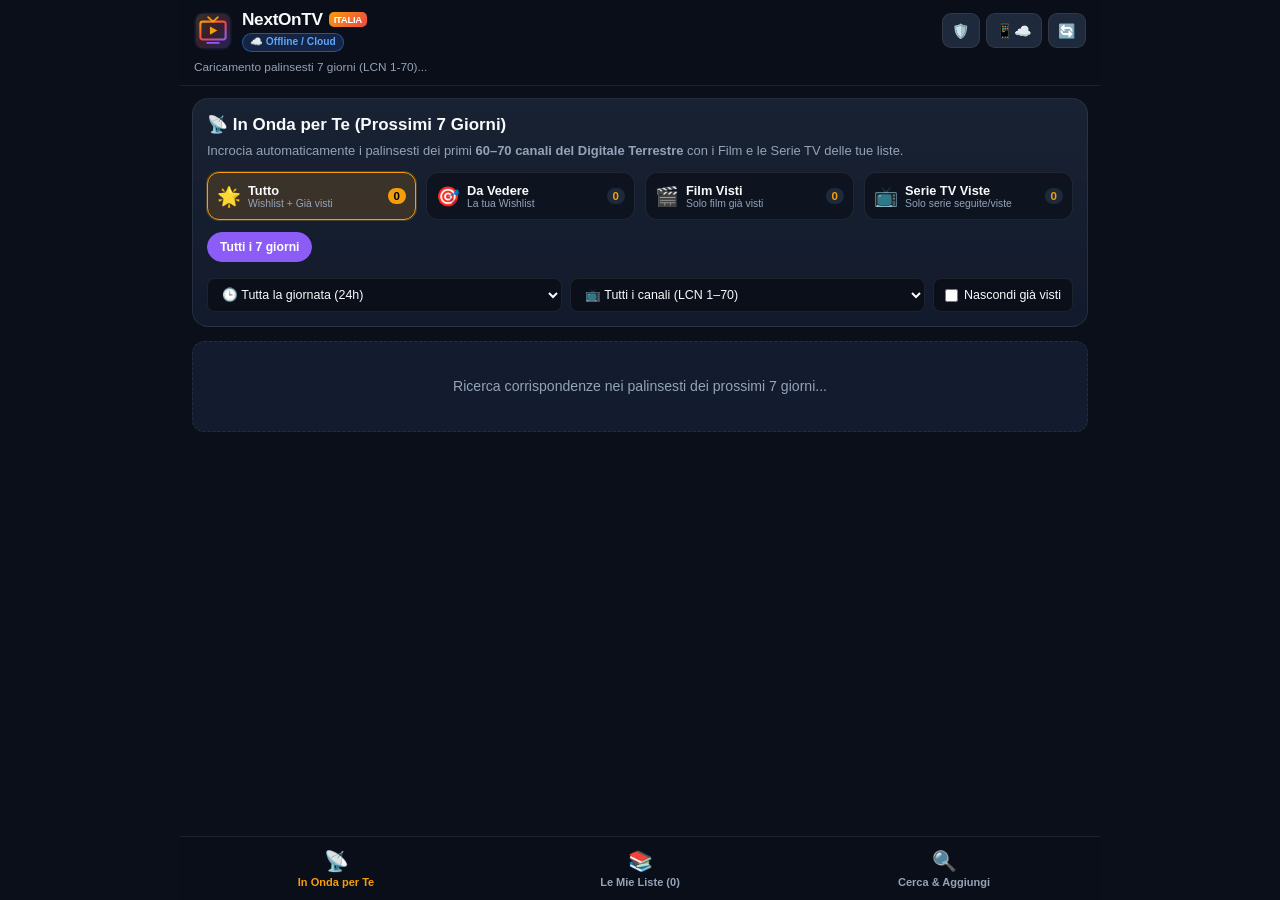
==== static/index.html @ b89659e2 "Fix percorsi relativi per GitHub Pages: tema scuro, css e icone" ====
<!DOCTYPE html>
<html lang="it">

<head>
  <meta charset="UTF-8" />
  <meta name="viewport"
    content="width=device-width, initial-scale=1.0, maximum-scale=1.0, user-scalable=no, viewport-fit=cover" />
  <meta name="theme-color" content="#0b0f19" />
  <meta name="apple-mobile-web-app-capable" content="yes" />
  <meta name="apple-mobile-web-app-status-bar-style" content="black-translucent" />
  <title>NextOnTV — Film, Serie TV & Palinsesti 7 Giorni</title>
  <link rel="manifest" href="./manifest.json" />
  <link rel="icon" href="./icon.svg" type="image/svg+xml" />
  <link rel="stylesheet" href="./styles.css" />
</head>

<body>
  <div class="app-shell">
    <!-- Top App Header -->
    <header class="app-header">
      <div class="brand-row">
        <div class="brand-logo">
          <img src="./icon.svg" alt="NextOnTV" class="logo-img" />
          <div class="brand-title-col">
            <h1 class="app-title">
              <span>NextOnTV</span>
              <span class="badge-it">ITALIA</span>
            </h1>
            <span class="sync-pill" id="header-sync-pill" title="Stato Sincronizzazione Cloud PC/Telefono">🟢 PC + ☁️
              Sync</span>
          </div>
        </div>
        <div class="header-actions">
          <button class="icon-btn" id="btn-open-access-log" title="Registro Accessi & Sicurezza (ultimi 7 giorni)">
            <span>🛡️</span>
          </button>
          <button class="icon-btn" id="btn-open-android" title="Porta l'App su Telefono & Sincronizza Cloud">
            <span>📱☁️</span>
          </button>
          <button class="icon-btn" id="btn-refresh-epg" title="Sincronizza e aggiorna palinsesti TV">
            <span>🔄</span>
          </button>
        </div>
      </div>
      <p class="app-subtitle" id="epg-header-status">Caricamento palinsesti 7 giorni (LCN 1-70)...</p>
    </header>

    <!-- Main Scrollable Viewport -->
    <main class="app-content">

      <!-- =====================================================================
           TAB 1: IN ONDA PER TE (PROSSIMI 7 GIORNI - MATCH CON LE TUE LISTE)
           ===================================================================== -->
      <section class="tab-panel active" id="tab-matches">
        <div class="hero-card">
          <div class="hero-top">
            <div>
              <h2 class="section-heading">📡 In Onda per Te (Prossimi 7 Giorni)</h2>
              <p class="section-desc">
                Incrocia automaticamente i palinsesti dei primi <strong>60–70 canali del Digitale Terrestre</strong> con
                i Film e le Serie TV delle tue liste.
              </p>
            </div>
          </div>

          <!-- 4 Category Filter Cards requested by the user -->
          <div class="category-grid" id="match-category-grid">
            <button class="cat-card active" data-mode="all">
              <span class="cat-icon">🌟</span>
              <div class="cat-info">
                <span class="cat-title">Tutto</span>
                <span class="cat-sub">Wishlist + Già visti</span>
              </div>
              <span class="cat-badge" id="count-all">0</span>
            </button>

            <button class="cat-card" data-mode="wishlist">
              <span class="cat-icon">🎯</span>
              <div class="cat-info">
                <span class="cat-title">Da Vedere</span>
                <span class="cat-sub">La tua Wishlist</span>
              </div>
              <span class="cat-badge" id="count-wishlist">0</span>
            </button>

            <button class="cat-card" data-mode="watched_movies">
              <span class="cat-icon">🎬</span>
              <div class="cat-info">
                <span class="cat-title">Film Visti</span>
                <span class="cat-sub">Solo film già visti</span>
              </div>
              <span class="cat-badge" id="count-watched_movies">0</span>
            </button>

            <button class="cat-card" data-mode="watched_series">
              <span class="cat-icon">📺</span>
              <div class="cat-info">
                <span class="cat-title">Serie TV Viste</span>
                <span class="cat-sub">Solo serie seguite/viste</span>
              </div>
              <span class="cat-badge" id="count-watched_series">0</span>
            </button>
          </div>

          <!-- 7-Day Horizontal Selector -->
          <div class="days-strip" id="match-days-strip">
            <button class="day-pill active" data-day="all">Tutti i 7 giorni</button>
          </div>

          <!-- Secondary Filters: Time Slot, Channel, Unwatched Toggle -->
          <div class="subfilters-row">
            <select id="match-timeslot" class="select-pill">
              <option value="all">🕒 Tutta la giornata (24h)</option>
              <option value="primetime">🌙 Solo Prima Serata (20:20 - 23:15)</option>
              <option value="evening">🌆 Fascia Serale (19:00 - 00:30)</option>
              <option value="daytime">☀️ Mattina / Pomeriggio (06:00 - 19:00)</option>
            </select>

            <select id="match-channel" class="select-pill">
              <option value="">📺 Tutti i canali del DTT (LCN 1–70)</option>
            </select>

            <label class="checkbox-pill">
              <input type="checkbox" id="match-only-unwatched" />
              <span>Nascondi già visti</span>
            </label>
          </div>
        </div>

        <div id="matches-results-container" class="cards-list">
          <div class="loading-state">Ricerca corrispondenze nei palinsesti dei prossimi 7 giorni...</div>
        </div>
      </section>

      <!-- =====================================================================
           TAB 2: LE MIE LISTE 
           ===================================================================== -->
      <section class="tab-panel" id="tab-library">
        <div class="panel-header-card">
          <div>
            <h2 class="section-heading">📚 Le Mie Liste </h2>
            <p class="section-desc">Gestisci i film e le serie TV che hai visto o che vorresti vedere e traccia i
              singoli episodi.</p>
          </div>

          <!-- Status Tabs (4 Bars: 2 on top, 2 below) -->
          <div class="segmented-control status-grid-4" id="lib-status-tabs">
            <button class="seg-btn active" data-status="all">Tutto (<span id="lib-cnt-all">0</span>)</button>
            <button class="seg-btn" data-status="wishlist">🎯 Da Vedere (<span id="lib-cnt-wish">0</span>)</button>
            <button class="seg-btn" data-status="watching">▶️ Stai Seguendo (<span
                id="lib-cnt-watching">0</span>)</button>
            <button class="seg-btn" data-status="watched">✅ Visto (<span id="lib-cnt-watched">0</span>)</button>
          </div>

          <!-- Type + Sort + View Mode + Filter Row -->
          <div class="subfilters-row">
            <div class="type-pills" id="lib-type-pills">
              <button class="mini-pill active" data-type="all">Tutti</button>
              <button class="mini-pill" data-type="series">📺 Serie TV</button>
              <button class="mini-pill" data-type="movie">🎬 Film</button>
            </div>
            <select id="lib-sort-select" class="select-pill" title="Ordina i titoli della lista">
              <option value="az" selected>🔤 Ordine: A → Z</option>
              <option value="za">🔤 Ordine: Z → A</option>
              <option value="year_desc">📅 Uscita: Dal più recente</option>
              <option value="year_asc">📅 Uscita: Dal meno recente</option>
            </select>
            <select id="lib-view-mode" class="select-pill" title="Scegli lo stile di visualizzazione">
              <option value="cards" selected>🃏 Vista: Schede complete</option>
              <option value="compact">📋 Vista: Solo elenco titoli</option>
            </select>
            <input type="search" id="lib-filter-input" class="search-inline"
              placeholder="Filtra tra i titoli già salvati..." />
          </div>
        </div>

        <div id="library-list-container" class="library-grid"></div>
      </section>

      <!-- =====================================================================
           TAB 3: CERCA & AGGIUNGI FILM E SERIE TV
           ===================================================================== -->
      <section class="tab-panel" id="tab-search">
        <div class="panel-header-card">
          <h2 class="section-heading">🔍 Cerca Film e Serie TV</h2>
          <p class="section-desc">
            Digita anche solo parte del nome (es. <em>Harry Potter</em>, <em>Pirati dei Caraibi</em>, <em>Una mamma per
              amica</em>): vedrai tutti i film e le serie disponibili e potrai cliccare su quelli che ti interessano!
          </p>
          <form id="catalog-search-form" class="search-bar-form">
            <input type="search" id="catalog-search-input" class="search-main-input" placeholder="Scrivi qui"
              autocomplete="off" required />
            <button type="submit" class="btn-primary">Cerca</button>
          </form>
        </div>

        <div id="search-results-container" class="cards-list">
          <div class="empty-box">
            <p>Digita il titolo (anche incompleto) di un Film o di una Serie TV qui sopra e premi <strong>Cerca</strong>
              (o Invio su PC)!</p>
          </div>
        </div>
      </section>

    </main>

    <!-- Bottom Mobile Navigation Bar -->
    <nav class="bottom-nav">
      <button class="nav-item active" data-tab="tab-matches">
        <span class="nav-icon">📡</span>
        <span class="nav-label">In Onda per Te</span>
      </button>
      <button class="nav-item" data-tab="tab-library">
        <span class="nav-icon">📚</span>
        <span class="nav-label">Le Mie Liste (<span id="nav-lib-count">0</span>)</span>
      </button>
      <button class="nav-item" data-tab="tab-search">
        <span class="nav-icon">🔍</span>
        <span class="nav-label">Cerca & Aggiungi</span>
      </button>
    </nav>
  </div>

  <!-- =========================================================================
       MODAL: DETTAGLIO SERIE TV & TRACCIAMENTO EPISODI (TV TIME STYLE)
       ========================================================================= -->
  <div class="modal-backdrop hidden" id="modal-series">
    <div class="modal-sheet">
      <div class="modal-header">
        <h3 id="modal-series-title">Tracciamento Episodi</h3>
        <button class="close-btn" id="close-modal-series">✕</button>
      </div>
      <div class="modal-body" id="modal-series-body">
        <div class="loading-state">Caricamento stagioni ed episodi...</div>
      </div>
    </div>
  </div>

  <!-- =========================================================================
       MODAL: CERCA E AGGIUNGI CON AUTOCOMPLETAMENTO (DA "LE MIE LISTE")
       ========================================================================= -->
  <div class="modal-backdrop hidden" id="modal-custom-add">
    <div class="modal-sheet">
      <div class="modal-header">
        <h3>🔍 Cerca e Aggiungi Film o Serie TV</h3>
        <button class="close-btn" id="close-modal-custom">✕</button>
      </div>
      <div class="modal-body">
        <p style="font-size:0.82rem;color:var(--text-muted);margin-bottom:10px;">
          Digita anche solo una parte del titolo (es. <strong>Harry Potter</strong>, <strong>Pirati dei
            Caraibi</strong>, <strong>Il Gladiatore</strong>) e clicca sul film o sulla serie specifica che vuoi
          aggiungere:
        </p>
        <div class="search-bar-form" style="margin-top:0;margin-bottom:12px;">
          <input type="search" id="modal-live-search-input" class="search-main-input"
            placeholder="Scrivi qui il titolo*" autocomplete="off" />
          <button type="button" class="btn-primary" id="btn-modal-live-search">Cerca</button>
        </div>

        <div id="modal-live-search-results" class="cards-list" style="margin-bottom:14px;">
          <div class="empty-box" style="padding:18px;">
            Inizia a digitare qui sopra per vedere tutti i film e le serie TV corrispondenti.
          </div>
        </div>

        <details class="manual-fallback-details">
          <summary>Non trovi un titolo molto raro nei database? Aggiungilo manualmente</summary>
          <form id="form-custom-add" class="custom-form" style="margin-top:10px;">
            <label>Titolo Italiano esatto *</label>
            <input type="text" id="custom-title-it" required placeholder="Es. Il Gladiatore" />

            <label>Titolo Originale (opzionale)</label>
            <input type="text" id="custom-title-orig" placeholder="Es. Gladiator" />

            <div class="form-row-2">
              <div>
                <label>Categoria</label>
                <select id="custom-media-type">
                  <option value="movie">🎬 Film</option>
                  <option value="series">📺 Serie TV</option>
                </select>
              </div>
              <div>
                <label>Lista</label>
                <select id="custom-status">
                  <option value="wishlist">🎯 Da Vedere (Wishlist)</option>
                  <option value="watching">▶️ Stai Seguendo</option>
                  <option value="watched">✅ Già Visto / Completata</option>
                </select>
              </div>
            </div>

            <button type="submit" class="btn-secondary btn-block">Salva titolo manuale</button>
          </form>
        </details>
      </div>
    </div>
  </div>

  <!-- =========================================================================
       MODAL: PROMEMORIA & NOTIFICHE
       ========================================================================= -->
  <div class="modal-backdrop hidden" id="modal-reminders">
    <div class="modal-sheet">
      <div class="modal-header">
        <h3>🔔 I Tuoi Promemoria TV</h3>
        <button class="close-btn" id="close-modal-reminders">✕</button>
      </div>
      <div class="modal-body">
        <div class="notif-permission-banner" id="notif-banner">
          <p>Attiva le notifiche sul telefono/browser per ricevere un avviso prima dell'inizio dei programmi salvati.
          </p>
          <button class="btn-secondary btn-sm" id="btn-enable-notifications">🔔 Attiva Notifiche Dispositivo</button>
        </div>
        <div id="reminders-list-body" class="cards-list"></div>
      </div>
    </div>
  </div>

  <!-- =========================================================================
       MODAL: CLOUD SYNC PC <-> TELEFONO & INSTALLAZIONE SICURA SU ANDROID
       ========================================================================= -->
  <div class="modal-backdrop hidden" id="modal-android">
    <div class="modal-sheet">
      <div class="modal-header">
        <h3>📱☁️ Porta l'App su Telefono & Sincronizza</h3>
        <button class="close-btn" id="close-modal-android">✕</button>
      </div>
      <div class="modal-body android-guide">
        <!-- Cloud Sync Section -->
        <div class="sync-card-box">
          <div class="row-between" style="align-items:center;">
            <div>
              <h4 style="font-size:0.92rem;color:#fcd34d;">☁️ Sincronizzazione Automatica PC ↔ Telefono</h4>
              <p style="font-size:0.76rem;color:var(--text-muted);">
                Tutti i film e le serie che salvi su PC vengono sincronizzati con questo codice privato (e viceversa
                quando salvi dal telefono, anche quando sei fuori casa in 4G/5G!).
              </p>
            </div>
          </div>
          <div class="sync-code-row">
            <input type="text" id="input-sync-code" class="search-inline" placeholder="Codice Sync..." />
            <button type="button" class="btn-primary btn-sm" id="btn-sync-now">🔄 Sincronizza Ora</button>
          </div>
          <p id="sync-status-msg" style="font-size:0.75rem;color:#34d399;margin-top:6px;"></p>
        </div>

        <!-- Centered QR Code (No text on the right!) -->
        <h4 style="font-size:0.9rem;margin-top:14px;margin-bottom:6px;text-align:center;">📲 Inquadra il QR Code col
          Telefono (in Wi-Fi Casa)</h4>
        <div class="qr-box">
          <img id="android-qr-img" alt="QR Code per Android" src="" />
        </div>

        <!-- Private Home Wi-Fi Direct Link -->
        <h4 style="font-size:0.86rem;margin-top:10px;margin-bottom:4px;">🔒 Indirizzo Privato Rete Wi-Fi Casa (Non
          accessibile da Internet)</h4>
        <div class="url-highlight-box"
          style="border-color:var(--border-subtle);display:flex;align-items:center;justify-content:space-between;gap:8px;">
          <a href="#" id="android-lan-url" target="_blank"
            style="font-size:0.86rem;color:#60a5fa;word-break:break-all;text-align:left;">http://localhost:8080</a>
          <button type="button" class="btn-secondary btn-sm" id="btn-copy-lan-url" style="flex-shrink:0;">📋
            Copia</button>
        </div>

        <ol class="steps-list" style="margin-top:10px;">
          <li>Mentre sei collegato al <strong>Wi-Fi di casa</strong>, inquadra il <strong>QR Code</strong> qui sopra
            (l'indirizzo <code>192.168.x.x</code> è interno al tuo router: <strong>nessuno da internet può mai
              accedervi</strong>).</li>
          <li>Su Chrome per Android, tocca il menu <strong>⋮ (in alto a destra)</strong> e premi <strong>"Aggiungi a
              schermata Home" / "Installa app"</strong>.</li>
          <li>Una volta installata, ogni modifica al codice si aggiorna da sola e quando esci di casa in
            <strong>4G/5G</strong> l'app usa il tuo <strong>Codice Sync</strong> senza esporre il tuo PC su internet!
          </li>
        </ol>
      </div>
    </div>
  </div>

  <!-- =========================================================================
       MODAL: REGISTRO ACCESSI & SICUREZZA (ULTIMI 7 GIORNI)
       ========================================================================= -->
  <div class="modal-backdrop hidden" id="modal-access-log">
    <div class="modal-sheet">
      <div class="modal-header">
        <h3>🛡️ Registro Accessi & Dispositivi</h3>
        <button class="close-btn" id="close-modal-access-log">✕</button>
      </div>
      <div class="modal-body">
        <div style="background:var(--bg-main);border:1px solid var(--border-subtle);border-radius:10px;padding:12px;margin-bottom:12px;">
          <div class="row-between" style="align-items:center;">
            <div>
              <strong style="font-size:0.86rem;color:#fcd34d;">🔒 Monitoraggio Attività</strong>
              <p style="font-size:0.75rem;color:var(--text-muted);margin-top:2px;">
                Mostra quando e da quale dispositivo è stata aperta l'app. I registri con più di 7 giorni vengono eliminati automaticamente.
              </p>
            </div>
            <button type="button" class="btn-action btn-sm" id="btn-clear-access-logs" style="color:#f87171;border-color:rgba(248,113,113,0.4);white-space:nowrap;margin-top:6px;">
              🗑️ Svuota Registro
            </button>
          </div>
        </div>
        <div id="access-log-list-body" class="cards-list"></div>
      </div>
    </div>
  </div>

  <!-- =========================================================================
       MODAL: BANNER DI CONFERMA ELIMINAZIONE (SINGOLA O MULTIPLA)
       ========================================================================= -->
  <div class="modal-backdrop confirm-backdrop hidden" id="modal-confirm-delete">
    <div class="confirm-banner-box">
      <div class="confirm-banner-icon">⚠️</div>
      <h3 class="confirm-banner-title" id="confirm-delete-message">
        Sei sicuro di voler eliminare questo elemento?
      </h3>
      <p class="confirm-banner-sub" id="confirm-delete-sub"></p>
      <div class="confirm-banner-actions">
        <button type="button" class="btn-secondary" id="btn-cancel-delete">Annulla</button>
        <button type="button" class="btn-danger-confirm" id="btn-confirm-delete">🗑️ Sì, elimina</button>
      </div>
    </div>
  </div>

  <div id="toast-container" class="toast-container"></div>
  <script src="./app.js"></script>
</body>

</html>
---- static/styles.css ----
:root {
  --bg-main: #0b0f19;
  --bg-card: #131b2e;
  --bg-card-hover: #1a243d;
  --bg-elevated: #1e293b;
  --border-subtle: rgba(255, 255, 255, 0.08);
  --text-main: #f8fafc;
  --text-muted: #94a3b8;
  --accent-amber: #f59e0b;
  --accent-amber-soft: rgba(245, 158, 11, 0.16);
  --accent-violet: #8b5cf6;
  --accent-green: #10b981;
  --accent-green-soft: rgba(16, 185, 129, 0.16);
  --accent-blue: #3b82f6;
  --accent-red: #ef4444;
  --radius-lg: 16px;
  --radius-md: 12px;
  --radius-sm: 8px;
}

* {
  box-sizing: border-box;
  margin: 0;
  padding: 0;
  -webkit-tap-highlight-color: transparent;
  -webkit-user-select: none;
  user-select: none;
  -webkit-touch-callout: none;
}

input,
textarea {
  -webkit-user-select: text;
  user-select: text;
  -webkit-touch-callout: default;
}

html,
body {
  width: 100%;
  max-width: 100vw;
  font-family: -apple-system, BlinkMacSystemFont, "Segoe UI", Roboto, Helvetica, Arial, sans-serif;
  background-color: var(--bg-main);
  color: var(--text-main);
  line-height: 1.45;
  overflow-x: hidden;
  -webkit-user-select: none;
  user-select: none;
}

.app-shell {
  width: 100%;
  max-width: 920px;
  margin: 0 auto;
  min-height: 100vh;
  display: flex;
  flex-direction: column;
  padding-bottom: 84px;
  overflow-x: hidden;
}

/* Header */
.app-header {
  position: sticky;
  top: 0;
  z-index: 40;
  background: rgba(11, 15, 25, 0.92);
  backdrop-filter: blur(14px);
  border-bottom: 1px solid var(--border-subtle);
  padding: 10px 14px;
  width: 100%;
}

.brand-row {
  display: flex;
  align-items: center;
  justify-content: space-between;
  gap: 8px;
  width: 100%;
}

.brand-logo {
  display: flex;
  align-items: center;
  gap: 10px;
  min-width: 0;
  flex: 1;
}

.brand-title-col {
  display: flex;
  flex-direction: column;
  align-items: flex-start;
  gap: 3px;
  min-width: 0;
}

.logo-img {
  width: 38px;
  height: 38px;
  border-radius: 9px;
  flex-shrink: 0;
}

.app-title {
  font-size: 1.08rem;
  font-weight: 800;
  letter-spacing: -0.02em;
  display: flex;
  align-items: center;
  gap: 6px;
  white-space: nowrap;
  line-height: 1.15;
}

.badge-it {
  font-size: 0.6rem;
  background: linear-gradient(135deg, #f59e0b, #ef4444);
  color: #fff;
  padding: 2px 5px;
  border-radius: 5px;
  font-weight: 700;
  white-space: nowrap;
  flex-shrink: 0;
}

.sync-pill {
  font-size: 0.64rem;
  background: rgba(16, 185, 129, 0.16);
  border: 1px solid rgba(16, 185, 129, 0.4);
  color: #34d399;
  padding: 1px 7px;
  border-radius: 99px;
  font-weight: 700;
  white-space: nowrap;
  width: fit-content;
  cursor: default;
  pointer-events: none;
  user-select: none;
}

.sync-pill.offline-mode {
  background: rgba(59, 130, 246, 0.2);
  border-color: rgba(59, 130, 246, 0.5);
  color: #60a5fa;
}

.sync-card-box {
  background: var(--bg-main);
  border: 1px solid rgba(245, 158, 11, 0.35);
  border-radius: 12px;
  padding: 12px;
}

.sync-code-row {
  display: flex;
  gap: 8px;
  margin-top: 9px;
}

.manual-fallback-details {
  border-top: 1px solid var(--border-subtle);
  padding-top: 10px;
  font-size: 0.8rem;
  color: var(--text-muted);
}

.manual-fallback-details summary {
  cursor: pointer;
  font-weight: 600;
  color: #93c5fd;
}

.app-subtitle {
  font-size: 0.74rem;
  color: var(--text-muted);
  margin-top: 7px;
  width: 100%;
  white-space: normal;
  word-break: break-word;
  line-height: 1.38;
}

.header-actions {
  display: flex;
  align-items: center;
  gap: 6px;
  flex-shrink: 0;
}

.icon-btn {
  background: var(--bg-elevated);
  border: 1px solid var(--border-subtle);
  color: var(--text-main);
  height: 35px;
  padding: 0 9px;
  border-radius: 9px;
  cursor: pointer;
  font-size: 0.88rem;
  display: inline-flex;
  align-items: center;
  justify-content: center;
  gap: 3px;
  white-space: nowrap;
  flex-shrink: 0;
  transition: transform 0.15s, background 0.15s;
}

.icon-btn:hover {
  background: var(--bg-card-hover);
}

.icon-btn:active {
  transform: scale(0.95);
}

.badge-count {
  background: var(--accent-amber);
  color: #000;
  font-size: 0.68rem;
  font-weight: 800;
  padding: 1px 5px;
  border-radius: 99px;
  line-height: 1.2;
}

/* Main Content */
.app-content {
  padding: 12px;
  flex: 1;
  width: 100%;
  max-width: 100%;
}

.tab-panel {
  display: none;
  animation: fadeIn 0.2s ease;
  width: 100%;
}

.tab-panel.active {
  display: block;
}

@keyframes fadeIn {
  from { opacity: 0; transform: translateY(4px); }
  to { opacity: 1; transform: translateY(0); }
}

/* Hero / Filter Header Cards */
.hero-card,
.panel-header-card {
  background: linear-gradient(180deg, rgba(30, 41, 59, 0.75) 0%, rgba(19, 27, 46, 0.95) 100%);
  border: 1px solid var(--border-subtle);
  border-radius: var(--radius-lg);
  padding: 14px;
  margin-bottom: 14px;
  width: 100%;
  overflow: hidden;
}

.hero-top,
.row-between {
  display: flex;
  align-items: flex-start;
  justify-content: space-between;
  gap: 10px;
  flex-wrap: wrap;
  width: 100%;
}

.section-heading {
  font-size: 1.06rem;
  font-weight: 800;
  margin-bottom: 4px;
}

.section-desc {
  font-size: 0.81rem;
  color: var(--text-muted);
}

.start-date-box {
  display: flex;
  flex-direction: column;
  gap: 3px;
  font-size: 0.73rem;
  color: var(--text-muted);
}

.date-input {
  background: var(--bg-main);
  color: var(--text-main);
  border: 1px solid rgba(245, 158, 11, 0.4);
  border-radius: var(--radius-sm);
  padding: 6px 10px;
  font-size: 0.85rem;
  font-weight: 600;
}

/* 4 Main Category Filter Grid */
.category-grid {
  display: grid;
  grid-template-columns: repeat(2, minmax(0, 1fr));
  gap: 8px;
  margin-top: 12px;
  width: 100%;
}

@media (min-width: 680px) {
  .category-grid {
    grid-template-columns: repeat(4, minmax(0, 1fr));
    gap: 10px;
  }
}

.cat-card {
  background: rgba(11, 15, 25, 0.65);
  border: 1.5px solid var(--border-subtle);
  border-radius: var(--radius-md);
  padding: 10px 9px;
  color: var(--text-main);
  display: flex;
  align-items: center;
  gap: 7px;
  cursor: pointer;
  text-align: left;
  transition: all 0.15s ease;
  min-width: 0;
  width: 100%;
  overflow: hidden;
}

.cat-card:hover {
  border-color: rgba(245, 158, 11, 0.45);
  background: rgba(245, 158, 11, 0.06);
}

.cat-card.active {
  background: var(--accent-amber-soft);
  border-color: var(--accent-amber);
  box-shadow: 0 0 0 1px rgba(245, 158, 11, 0.25);
}

.cat-icon {
  font-size: 1.2rem;
  flex-shrink: 0;
}

.cat-info {
  flex: 1;
  min-width: 0;
}

.cat-title {
  display: block;
  font-size: 0.8rem;
  font-weight: 700;
  white-space: nowrap;
  overflow: hidden;
  text-overflow: ellipsis;
}

.cat-sub {
  display: block;
  font-size: 0.65rem;
  color: var(--text-muted);
  white-space: nowrap;
  overflow: hidden;
  text-overflow: ellipsis;
}

.cat-badge {
  background: var(--bg-elevated);
  color: var(--accent-amber);
  font-size: 0.72rem;
  font-weight: 800;
  padding: 2px 6px;
  border-radius: 99px;
  flex-shrink: 0;
}

.cat-card.active .cat-badge {
  background: var(--accent-amber);
  color: #000;
}

/* 7-Day Horizontal Strip */
.days-strip {
  display: flex;
  gap: 7px;
  overflow-x: auto;
  padding: 12px 0 6px;
  scrollbar-width: none;
  width: 100%;
  max-width: 100%;
}

.days-strip::-webkit-scrollbar {
  display: none;
}

.day-pill {
  flex-shrink: 0;
  background: var(--bg-main);
  color: var(--text-muted);
  border: 1px solid var(--border-subtle);
  padding: 7px 12px;
  border-radius: 99px;
  font-size: 0.76rem;
  font-weight: 600;
  cursor: pointer;
  transition: all 0.15s;
}

.day-pill.active {
  background: var(--accent-violet);
  color: #fff;
  border-color: var(--accent-violet);
}

/* Subfilters Row */
.subfilters-row {
  display: grid;
  grid-template-columns: repeat(2, minmax(0, 1fr));
  align-items: center;
  gap: 8px;
  margin-top: 10px;
  width: 100%;
}

@media (min-width: 640px) {
  .subfilters-row {
    display: flex;
    flex-wrap: wrap;
  }
}

.select-pill,
.search-inline {
  background: var(--bg-main);
  color: var(--text-main);
  border: 1px solid var(--border-subtle);
  padding: 8px 10px;
  border-radius: var(--radius-sm);
  font-size: 0.78rem;
  width: 100%;
  min-width: 0;
  max-width: 100%;
  text-overflow: ellipsis;
}

.subfilters-row > .search-inline {
  grid-column: 1 / -1;
}

@media (min-width: 640px) {
  .select-pill,
  .search-inline {
    flex: 1;
    width: auto;
    min-width: 150px;
  }
}

.checkbox-pill {
  grid-column: 1 / -1;
  display: inline-flex;
  align-items: center;
  justify-content: center;
  gap: 6px;
  background: var(--bg-main);
  border: 1px solid var(--border-subtle);
  padding: 7px 11px;
  border-radius: var(--radius-sm);
  font-size: 0.78rem;
  cursor: pointer;
  user-select: none;
  width: 100%;
}

@media (min-width: 640px) {
  .checkbox-pill {
    width: auto;
    justify-content: flex-start;
  }
}

/* Day Group Separator */
.day-group-header {
  display: flex;
  align-items: center;
  justify-content: space-between;
  margin: 18px 0 10px;
  padding: 6px 12px;
  background: rgba(139, 92, 246, 0.14);
  border-left: 4px solid var(--accent-violet);
  border-radius: 6px;
  font-size: 0.88rem;
  font-weight: 700;
}

/* Broadcast Match Cards */
.cards-list {
  display: flex;
  flex-direction: column;
  gap: 11px;
}

.tv-card {
  background: var(--bg-card);
  border: 1px solid var(--border-subtle);
  border-radius: var(--radius-md);
  padding: 13px;
  display: flex;
  gap: 13px;
  align-items: flex-start;
  transition: border-color 0.15s;
}

.tv-card:hover {
  border-color: rgba(255, 255, 255, 0.18);
}

.tv-poster {
  width: 72px;
  height: 102px;
  border-radius: 8px;
  object-fit: cover;
  background: var(--bg-elevated);
  flex-shrink: 0;
  display: flex;
  align-items: center;
  justify-content: center;
  font-size: 1.7rem;
}

.tv-body {
  flex: 1;
  min-width: 0;
}

.tv-meta-top {
  display: flex;
  flex-wrap: wrap;
  align-items: center;
  gap: 6px;
  margin-bottom: 5px;
}

.lcn-badge {
  display: inline-flex;
  align-items: center;
  gap: 4px;
  font-size: 0.72rem;
  font-weight: 800;
  padding: 2px 8px;
  border-radius: 6px;
  color: #fff;
}

.time-badge {
  font-size: 0.76rem;
  font-weight: 700;
  color: var(--accent-amber);
  background: var(--accent-amber-soft);
  padding: 2px 8px;
  border-radius: 6px;
}

.list-status-pill {
  font-size: 0.7rem;
  font-weight: 700;
  padding: 2px 8px;
  border-radius: 6px;
}

.list-status-pill.wishlist {
  background: rgba(59, 130, 246, 0.18);
  color: #60a5fa;
}

.list-status-pill.watching {
  background: rgba(245, 158, 11, 0.2);
  color: #fcd34d;
}

.list-status-pill.watched {
  background: var(--accent-green-soft);
  color: #34d399;
}

.tv-title {
  font-size: 1rem;
  font-weight: 800;
  margin-bottom: 3px;
  color: var(--text-main);
}

.tv-ep-line {
  font-size: 0.8rem;
  font-weight: 600;
  color: #c4b5fd;
  margin-bottom: 4px;
}

.tv-desc {
  font-size: 0.78rem;
  color: var(--text-muted);
  display: -webkit-box;
  -webkit-line-clamp: 2;
  -webkit-box-orient: vertical;
  overflow: hidden;
  margin-bottom: 9px;
}

.tv-actions {
  display: flex;
  flex-wrap: wrap;
  gap: 7px;
}

/* Buttons */
.btn-primary,
.btn-secondary,
.btn-action {
  border: none;
  border-radius: 8px;
  padding: 8px 13px;
  font-size: 0.78rem;
  font-weight: 700;
  cursor: pointer;
  display: inline-flex;
  align-items: center;
  gap: 5px;
  transition: all 0.15s;
  text-decoration: none;
}

.btn-primary {
  background: var(--accent-amber);
  color: #000;
}

.btn-primary:hover {
  filter: brightness(1.08);
}

.btn-secondary {
  background: var(--bg-elevated);
  color: var(--text-main);
  border: 1px solid var(--border-subtle);
}

.btn-action {
  background: var(--bg-elevated);
  color: var(--text-main);
  border: 1px solid var(--border-subtle);
  padding: 6px 10px;
  font-size: 0.74rem;
}

.btn-action.active-rem {
  background: var(--accent-amber-soft);
  color: var(--accent-amber);
  border-color: var(--accent-amber);
}

.btn-action.active-watched {
  background: var(--accent-green-soft);
  color: #34d399;
  border-color: var(--accent-green);
}

.btn-sm {
  padding: 6px 11px;
  font-size: 0.76rem;
}

.btn-block {
  width: 100%;
  justify-content: center;
  padding: 11px;
  font-size: 0.9rem;
}

/* Segmented Control & Library Grid */
.segmented-control {
  display: flex;
  background: var(--bg-main);
  padding: 4px;
  border-radius: 10px;
  border: 1px solid var(--border-subtle);
  margin-top: 12px;
}

.segmented-control.status-grid-4 {
  display: grid;
  grid-template-columns: repeat(2, minmax(0, 1fr));
  gap: 5px;
  padding: 5px;
}

.seg-btn {
  flex: 1;
  background: transparent;
  border: none;
  color: var(--text-muted);
  padding: 8px 6px;
  font-size: 0.78rem;
  font-weight: 700;
  border-radius: 7px;
  cursor: pointer;
}

.seg-btn.active {
  background: var(--bg-elevated);
  color: var(--text-main);
}

.type-pills {
  grid-column: 1 / -1;
  display: flex;
  gap: 8px;
  width: 100%;
}

@media (min-width: 640px) {
  .type-pills {
    width: auto;
  }
}

.mini-pill {
  flex: 1;
  background: var(--bg-main);
  color: var(--text-muted);
  border: 1px solid var(--border-subtle);
  padding: 7px 12px;
  border-radius: 99px;
  font-size: 0.78rem;
  font-weight: 600;
  cursor: pointer;
  white-space: nowrap;
  display: inline-flex;
  align-items: center;
  justify-content: center;
  gap: 4px;
}

@media (min-width: 640px) {
  .mini-pill {
    flex: initial;
  }
}

.mini-pill.active {
  background: var(--accent-amber);
  color: #000;
  border-color: var(--accent-amber);
}

/* Multi-Selection Bar & Checkboxes in Search */
.multi-select-bar {
  background: linear-gradient(135deg, rgba(30, 41, 59, 0.96), rgba(15, 23, 42, 0.98));
  border: 1.5px solid rgba(245, 158, 11, 0.45);
  border-radius: 12px;
  padding: 10px 12px;
  margin-bottom: 10px;
  display: flex;
  flex-direction: column;
  gap: 8px;
  box-shadow: 0 4px 14px rgba(0, 0, 0, 0.35);
}

.tv-card.selectable-search-card {
  cursor: pointer;
}

.multi-select-top {
  display: flex;
  align-items: center;
  justify-content: space-between;
  gap: 8px;
  flex-wrap: wrap;
}

.multi-select-count {
  font-size: 0.82rem;
  font-weight: 700;
  color: #fcd34d;
}

.multi-select-actions {
  display: flex;
  flex-wrap: wrap;
  gap: 6px;
}

.multi-select-actions button {
  flex: 1;
  min-width: 110px;
  justify-content: center;
  white-space: nowrap;
}

.tv-card.selected-card {
  border-color: var(--accent-amber);
  background: rgba(245, 158, 11, 0.08);
  box-shadow: 0 0 0 1px rgba(245, 158, 11, 0.3);
}

.card-select-btn {
  background: var(--bg-main);
  color: var(--text-muted);
  border: 1.5px solid rgba(255, 255, 255, 0.22);
  border-radius: 7px;
  padding: 3px 8px;
  font-size: 0.73rem;
  font-weight: 700;
  cursor: pointer;
  display: inline-flex;
  align-items: center;
  gap: 4px;
  margin-left: auto;
  white-space: nowrap;
}

.card-select-btn.selected {
  background: var(--accent-amber);
  color: #000;
  border-color: var(--accent-amber);
}

.library-grid {
  display: grid;
  grid-template-columns: 1fr;
  gap: 11px;
}

@media (min-width: 640px) {
  .library-grid {
    grid-template-columns: repeat(2, 1fr);
  }
}

.airing-alert-box {
  background: rgba(245, 158, 11, 0.11);
  border: 1px solid rgba(245, 158, 11, 0.3);
  border-radius: 8px;
  padding: 6px 9px;
  margin-bottom: 8px;
  font-size: 0.74rem;
  color: #fcd34d;
}

/* Search Bar */
.search-bar-form {
  display: flex;
  gap: 8px;
  margin-top: 12px;
}

.search-main-input {
  flex: 1;
  background: var(--bg-main);
  color: var(--text-main);
  border: 1.5px solid var(--border-subtle);
  border-radius: 10px;
  padding: 10px 13px;
  font-size: 0.9rem;
}

.search-main-input:focus {
  outline: none;
  border-color: var(--accent-amber);
}

.quick-suggestions {
  display: flex;
  flex-wrap: wrap;
  align-items: center;
  gap: 6px;
  margin-top: 10px;
  font-size: 0.74rem;
  color: var(--text-muted);
}

.chip-suggest {
  background: var(--bg-main);
  color: var(--text-main);
  border: 1px solid var(--border-subtle);
  border-radius: 99px;
  padding: 4px 10px;
  font-size: 0.73rem;
  cursor: pointer;
}

.chip-suggest:hover {
  border-color: var(--accent-amber);
}

/* Bottom Mobile Navigation */
.bottom-nav {
  position: fixed;
  bottom: 0;
  left: 0;
  right: 0;
  z-index: 50;
  background: rgba(11, 15, 25, 0.96);
  backdrop-filter: blur(16px);
  border-top: 1px solid var(--border-subtle);
  display: flex;
  justify-content: space-around;
  max-width: 920px;
  margin: 0 auto;
  padding: 6px 4px calc(6px + env(safe-area-inset-bottom));
}

.nav-item {
  flex: 1;
  background: none;
  border: none;
  color: var(--text-muted);
  display: flex;
  flex-direction: column;
  align-items: center;
  gap: 3px;
  padding: 6px 4px;
  cursor: pointer;
  border-radius: 10px;
  transition: color 0.15s;
}

.nav-item.active {
  color: var(--accent-amber);
}

.nav-icon {
  font-size: 1.25rem;
}

.nav-label {
  font-size: 0.69rem;
  font-weight: 700;
}

/* Modals */
.modal-backdrop {
  position: fixed;
  inset: 0;
  z-index: 100;
  background: rgba(0, 0, 0, 0.75);
  display: flex;
  align-items: flex-end;
  justify-content: center;
  padding: 0;
}

@media (min-width: 640px) {
  .modal-backdrop {
    align-items: center;
    padding: 20px;
  }
}

.modal-backdrop.hidden {
  display: none;
}

.modal-sheet {
  background: var(--bg-card);
  width: 100%;
  max-width: 620px;
  max-height: 88vh;
  border-radius: 20px 20px 0 0;
  border: 1px solid var(--border-subtle);
  display: flex;
  flex-direction: column;
  overflow: hidden;
}

@media (min-width: 640px) {
  .modal-sheet {
    border-radius: 16px;
  }
}

.modal-header {
  display: flex;
  align-items: center;
  justify-content: space-between;
  padding: 15px 18px;
  border-bottom: 1px solid var(--border-subtle);
  background: var(--bg-elevated);
}

.modal-body {
  padding: 16px;
  overflow-y: auto;
}

.close-btn {
  background: transparent;
  border: none;
  color: var(--text-muted);
  font-size: 1.2rem;
  cursor: pointer;
}

/* TV Time Progress & Seasons Accordion */
.progress-box {
  background: var(--bg-main);
  padding: 12px;
  border-radius: 10px;
  margin-bottom: 14px;
}

.progress-bar-bg {
  width: 100%;
  height: 9px;
  background: var(--bg-elevated);
  border-radius: 99px;
  overflow: hidden;
  margin-top: 6px;
}

.progress-bar-fill {
  height: 100%;
  background: linear-gradient(90deg, var(--accent-amber), var(--accent-green));
  transition: width 0.25s ease;
}

.season-block {
  border: 1px solid var(--border-subtle);
  border-radius: 10px;
  margin-bottom: 10px;
  overflow: hidden;
}

.season-header {
  background: var(--bg-elevated);
  padding: 10px 13px;
  display: flex;
  align-items: center;
  justify-content: space-between;
  font-weight: 700;
  font-size: 0.86rem;
}

.episode-row {
  display: flex;
  align-items: center;
  justify-content: space-between;
  padding: 9px 13px;
  border-top: 1px solid var(--border-subtle);
  font-size: 0.82rem;
}

.ep-check-btn {
  width: 30px;
  height: 30px;
  border-radius: 50%;
  border: 2px solid var(--text-muted);
  background: transparent;
  color: transparent;
  cursor: pointer;
  display: flex;
  align-items: center;
  justify-content: center;
  font-weight: 900;
}

.ep-check-btn.watched {
  background: var(--accent-green);
  border-color: var(--accent-green);
  color: #000;
}

/* Custom Add Form */
.custom-form {
  display: flex;
  flex-direction: column;
  gap: 11px;
}

.custom-form label {
  font-size: 0.78rem;
  color: var(--text-muted);
  font-weight: 600;
}

.custom-form input,
.custom-form select {
  width: 100%;
  background: var(--bg-main);
  color: var(--text-main);
  border: 1px solid var(--border-subtle);
  border-radius: 8px;
  padding: 10px;
  font-size: 0.88rem;
}

.form-row-2 {
  display: grid;
  grid-template-columns: 1fr 1fr;
  gap: 10px;
}

/* Android Modal */
.steps-list {
  margin: 10px 0 10px 20px;
  font-size: 0.85rem;
  display: flex;
  flex-direction: column;
  gap: 6px;
}

.url-highlight-box {
  background: var(--bg-main);
  border: 1px dashed var(--accent-amber);
  padding: 10px;
  text-align: center;
  border-radius: 8px;
  margin: 10px 0;
  font-weight: 800;
}

.url-highlight-box a {
  color: var(--accent-amber);
  font-size: 1rem;
}

.qr-box {
  display: flex;
  flex-direction: column;
  align-items: center;
  justify-content: center;
  width: 100%;
  margin: 14px auto;
  text-align: center;
}

.qr-box img {
  display: block;
  margin: 0 auto;
  width: 190px;
  height: 190px;
  border-radius: 12px;
  background: #fff;
  padding: 8px;
}

.empty-box,
.loading-state {
  text-align: center;
  padding: 34px 16px;
  color: var(--text-muted);
  background: var(--bg-card);
  border-radius: var(--radius-md);
  border: 1px dashed var(--border-subtle);
  font-size: 0.88rem;
}

.notif-permission-banner {
  background: var(--bg-main);
  border: 1px solid var(--border-subtle);
  border-radius: 10px;
  padding: 12px;
  margin-bottom: 12px;
  display: flex;
  align-items: center;
  justify-content: space-between;
  gap: 10px;
  font-size: 0.78rem;
}

/* Toast */
.toast-container {
  position: fixed;
  bottom: 78px;
  right: 16px;
  left: 16px;
  z-index: 200;
  display: flex;
  flex-direction: column;
  align-items: center;
  pointer-events: none;
  gap: 8px;
}

.toast {
  background: #1e293b;
  color: #fff;
  border-left: 4px solid var(--accent-amber);
  padding: 10px 16px;
  border-radius: 10px;
  font-size: 0.82rem;
  font-weight: 600;
  box-shadow: 0 8px 24px rgba(0, 0, 0, 0.45);
}

/* Compact / Title-Only List View in Le Mie Liste */
.library-grid > .multi-select-bar {
  grid-column: 1 / -1;
}

.lib-compact-row {
  grid-column: 1 / -1;
  display: flex;
  align-items: center;
  justify-content: space-between;
  gap: 10px;
  background: var(--bg-card);
  border: 1px solid var(--border-subtle);
  border-radius: 10px;
  padding: 10px 13px;
  cursor: pointer;
  transition: background 0.15s, border-color 0.15s;
}

.lib-compact-row:hover {
  background: var(--bg-card-hover);
}

.lib-compact-row.selected-card {
  border-color: var(--accent-amber);
  background: rgba(245, 158, 11, 0.12);
  box-shadow: 0 0 0 1px rgba(245, 158, 11, 0.35);
}

.lib-compact-left {
  display: flex;
  align-items: center;
  gap: 8px;
  min-width: 0;
  flex: 1;
}

.lib-compact-title {
  font-size: 0.92rem;
  font-weight: 700;
  color: var(--text-main);
  overflow: hidden;
  text-overflow: ellipsis;
  white-space: nowrap;
}

.lib-compact-year {
  font-size: 0.75rem;
  color: var(--text-muted);
  flex-shrink: 0;
}

.lib-compact-right {
  display: flex;
  align-items: center;
  gap: 6px;
  flex-shrink: 0;
}

/* Single Delete 'X' Button in Top-Right Corner of Library Cards */
.tv-card.selectable-lib-card {
  position: relative;
}

.tv-card.selectable-lib-card .tv-meta-top {
  padding-right: 34px;
}

.btn-lib-single-delete {
  width: 26px;
  height: 26px;
  border-radius: 6px;
  border: 1.5px solid rgba(248, 113, 113, 0.78);
  background: rgba(248, 113, 113, 0.14);
  color: #f87171;
  font-size: 0.82rem;
  font-weight: 800;
  line-height: 1;
  display: inline-flex;
  align-items: center;
  justify-content: center;
  cursor: pointer;
  transition: all 0.15s ease;
  flex-shrink: 0;
}

.tv-card.selectable-lib-card > .btn-lib-single-delete {
  position: absolute;
  top: 10px;
  right: 10px;
  z-index: 2;
}

.btn-lib-single-delete:hover {
  background: #ef4444;
  border-color: #ef4444;
  color: #fff;
}

/* Delete Confirmation Banner / Modal */
.confirm-backdrop {
  align-items: center !important;
  padding: 18px !important;
  z-index: 250;
}

.confirm-banner-box {
  background: linear-gradient(180deg, #1e293b 0%, #0f172a 100%);
  border: 1.5px solid rgba(248, 113, 113, 0.65);
  border-radius: 16px;
  padding: 20px 18px;
  width: 100%;
  max-width: 400px;
  text-align: center;
  box-shadow: 0 14px 36px rgba(0, 0, 0, 0.65);
}

.confirm-banner-icon {
  font-size: 2rem;
  margin-bottom: 6px;
}

.confirm-banner-title {
  font-size: 1.02rem;
  font-weight: 800;
  color: #fff;
  margin-bottom: 6px;
  line-height: 1.35;
}

.confirm-banner-sub {
  font-size: 0.82rem;
  color: #fca5a5;
  margin-bottom: 16px;
  word-break: break-word;
}

.confirm-banner-actions {
  display: flex;
  gap: 10px;
  justify-content: center;
}

.confirm-banner-actions button {
  flex: 1;
  justify-content: center;
  padding: 10px 14px;
  font-size: 0.86rem;
}

.btn-danger-confirm {
  background: #ef4444;
  color: #fff;
  border: 1px solid #f87171;
  border-radius: 8px;
  font-weight: 800;
  cursor: pointer;
  display: inline-flex;
  align-items: center;
  gap: 6px;
  transition: filter 0.15s ease;
}

.btn-danger-confirm:hover {
  filter: brightness(1.1);
}
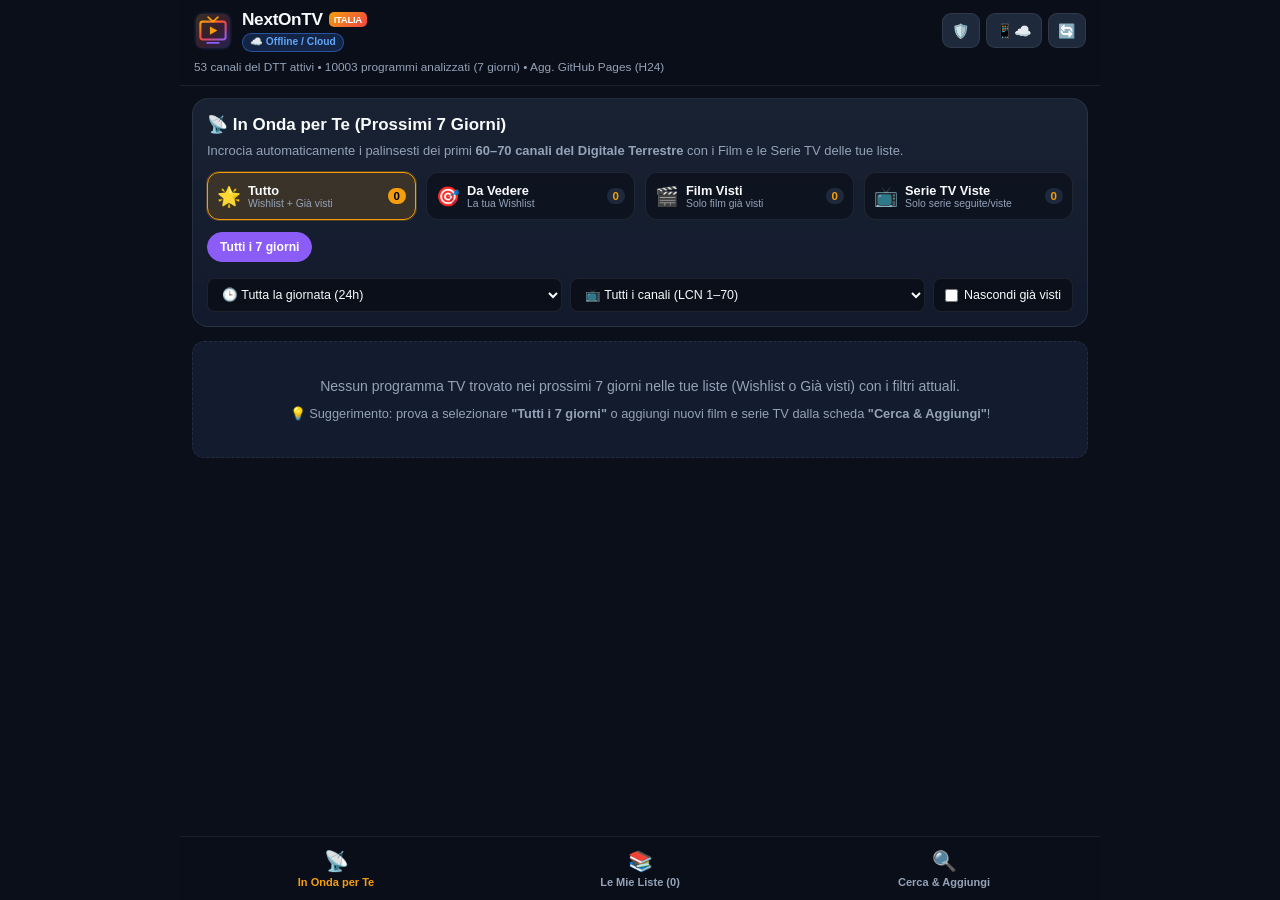
==== commit 13234765: "Risoluzione: In Onda per Te ripristinato, backup automatico notturno da telefono 00:01, registro acc" ====
--- a/static/index.html
+++ b/static/index.html
@@ -192,6 +192,10 @@
               autocomplete="off" required />
             <button type="submit" class="btn-primary">Cerca</button>
           </form>
+          <div class="search-type-filters" id="search-type-filter-group">
+            <button type="button" class="mini-pill" id="filter-search-movies" data-type="movie">🎬 Solo Film</button>
+            <button type="button" class="mini-pill" id="filter-search-series" data-type="series">📺 Solo Serie TV</button>
+          </div>
         </div>
 
         <div id="search-results-container" class="cards-list">
@@ -323,31 +327,12 @@
   <div class="modal-backdrop hidden" id="modal-android">
     <div class="modal-sheet">
       <div class="modal-header">
-        <h3>📱☁️ Porta l'App su Telefono & Sincronizza</h3>
+        <h3>📱 Porta l'App su Telefono</h3>
         <button class="close-btn" id="close-modal-android">✕</button>
       </div>
       <div class="modal-body android-guide">
-        <!-- Cloud Sync Section -->
-        <div class="sync-card-box">
-          <div class="row-between" style="align-items:center;">
-            <div>
-              <h4 style="font-size:0.92rem;color:#fcd34d;">☁️ Sincronizzazione Automatica PC ↔ Telefono</h4>
-              <p style="font-size:0.76rem;color:var(--text-muted);">
-                Tutti i film e le serie che salvi su PC vengono sincronizzati con questo codice privato (e viceversa
-                quando salvi dal telefono, anche quando sei fuori casa in 4G/5G!).
-              </p>
-            </div>
-          </div>
-          <div class="sync-code-row">
-            <input type="text" id="input-sync-code" class="search-inline" placeholder="Codice Sync..." />
-            <button type="button" class="btn-primary btn-sm" id="btn-sync-now">🔄 Sincronizza Ora</button>
-          </div>
-          <p id="sync-status-msg" style="font-size:0.75rem;color:#34d399;margin-top:6px;"></p>
-        </div>
-
-        <!-- Centered QR Code (No text on the right!) -->
-        <h4 style="font-size:0.9rem;margin-top:14px;margin-bottom:6px;text-align:center;">📲 Inquadra il QR Code col
-          Telefono (in Wi-Fi Casa)</h4>
+        <!-- Centered QR Code -->
+        <h4 style="font-size:0.95rem;margin-top:4px;margin-bottom:8px;text-align:center;">📲 Inquadra il QR Code col Telefono</h4>
         <div class="qr-box">
           <img id="android-qr-img" alt="QR Code per Android" src="" />
         </div>
@@ -383,19 +368,43 @@
   <div class="modal-backdrop hidden" id="modal-access-log">
     <div class="modal-sheet">
       <div class="modal-header">
-        <h3>🛡️ Registro Accessi & Dispositivi</h3>
+        <h3>🛡️ Sicurezza, Accessi & Backup</h3>
         <button class="close-btn" id="close-modal-access-log">✕</button>
       </div>
       <div class="modal-body">
-        <div style="background:var(--bg-main);border:1px solid var(--border-subtle);border-radius:10px;padding:12px;margin-bottom:12px;">
+        <!-- Discreet Backup & Restore Section -->
+        <div
+          style="background:var(--bg-main);border:1px solid var(--border-subtle);border-radius:10px;padding:12px;margin-bottom:12px;">
+          <strong style="font-size:0.86rem;color:#60a5fa;">💾 Backup Liste (Automatico ogni notte alle 00:01)</strong>
+          <p style="font-size:0.75rem;color:var(--text-muted);margin-top:2px;margin-bottom:10px;">
+            I programmi salvati da telefono vengono sincronizzati automaticamente su GitHub ogni notte. Da qui puoi anche salvare o ripristinare una copia a mano in qualsiasi momento.
+          </p>
+          <div style="display:flex;align-items:center;gap:6px;flex-wrap:wrap;">
+            <button type="button" class="btn-secondary btn-sm" id="btn-export-backup" title="Scarica una copia di sicurezza di tutti i tuoi programmi in formato JSON">
+              💾 Scarica Backup JSON
+            </button>
+            <button type="button" class="btn-secondary btn-sm" id="btn-import-backup-trigger" title="Carica e ripristina un file di backup salvato in precedenza">
+              📂 Ripristina da File
+            </button>
+            <button type="button" class="btn-secondary btn-sm" id="btn-restore-github" title="Ricarica all'istante la copia ufficiale dei tuoi programmi salvata su GitHub">
+              🔄 Ricarica da GitHub
+            </button>
+            <input type="file" id="input-import-backup" accept=".json" style="display:none;" />
+          </div>
+        </div>
+
+        <div
+          style="background:var(--bg-main);border:1px solid var(--border-subtle);border-radius:10px;padding:12px;margin-bottom:12px;">
           <div class="row-between" style="align-items:center;">
             <div>
               <strong style="font-size:0.86rem;color:#fcd34d;">🔒 Monitoraggio Attività</strong>
               <p style="font-size:0.75rem;color:var(--text-muted);margin-top:2px;">
-                Mostra quando e da quale dispositivo è stata aperta l'app. I registri con più di 7 giorni vengono eliminati automaticamente.
+                Mostra quando e da quale dispositivo è stata aperta l'app. I registri con più di 7 giorni vengono
+                eliminati automaticamente.
               </p>
             </div>
-            <button type="button" class="btn-action btn-sm" id="btn-clear-access-logs" style="color:#f87171;border-color:rgba(248,113,113,0.4);white-space:nowrap;margin-top:6px;">
+            <button type="button" class="btn-action btn-sm" id="btn-clear-access-logs"
+              style="color:#f87171;border-color:rgba(248,113,113,0.4);white-space:nowrap;margin-top:6px;">
               🗑️ Svuota Registro
             </button>
           </div>
--- a/static/styles.css
+++ b/static/styles.css
@@ -23,9 +23,12 @@
   margin: 0;
   padding: 0;
   -webkit-tap-highlight-color: transparent;
-  -webkit-user-select: none;
-  user-select: none;
-  -webkit-touch-callout: none;
+  touch-action: manipulation;
+}
+
+button, a, input, select, .nav-item, .seg-btn, .mini-pill, .day-pill, .cat-card, .tv-card, .btn-action, .btn-primary, .btn-secondary {
+  touch-action: manipulation;
+  cursor: pointer;
 }
 
 input,
@@ -760,6 +763,19 @@
   border-color: var(--accent-amber);
 }
 
+.search-type-filters {
+  display: flex;
+  gap: 8px;
+  margin-top: 10px;
+  width: 100%;
+}
+
+@media (min-width: 640px) {
+  .search-type-filters {
+    width: auto;
+  }
+}
+
 /* Multi-Selection Bar & Checkboxes in Search */
 .multi-select-bar {
   background: linear-gradient(135deg, rgba(30, 41, 59, 0.96), rgba(15, 23, 42, 0.98));
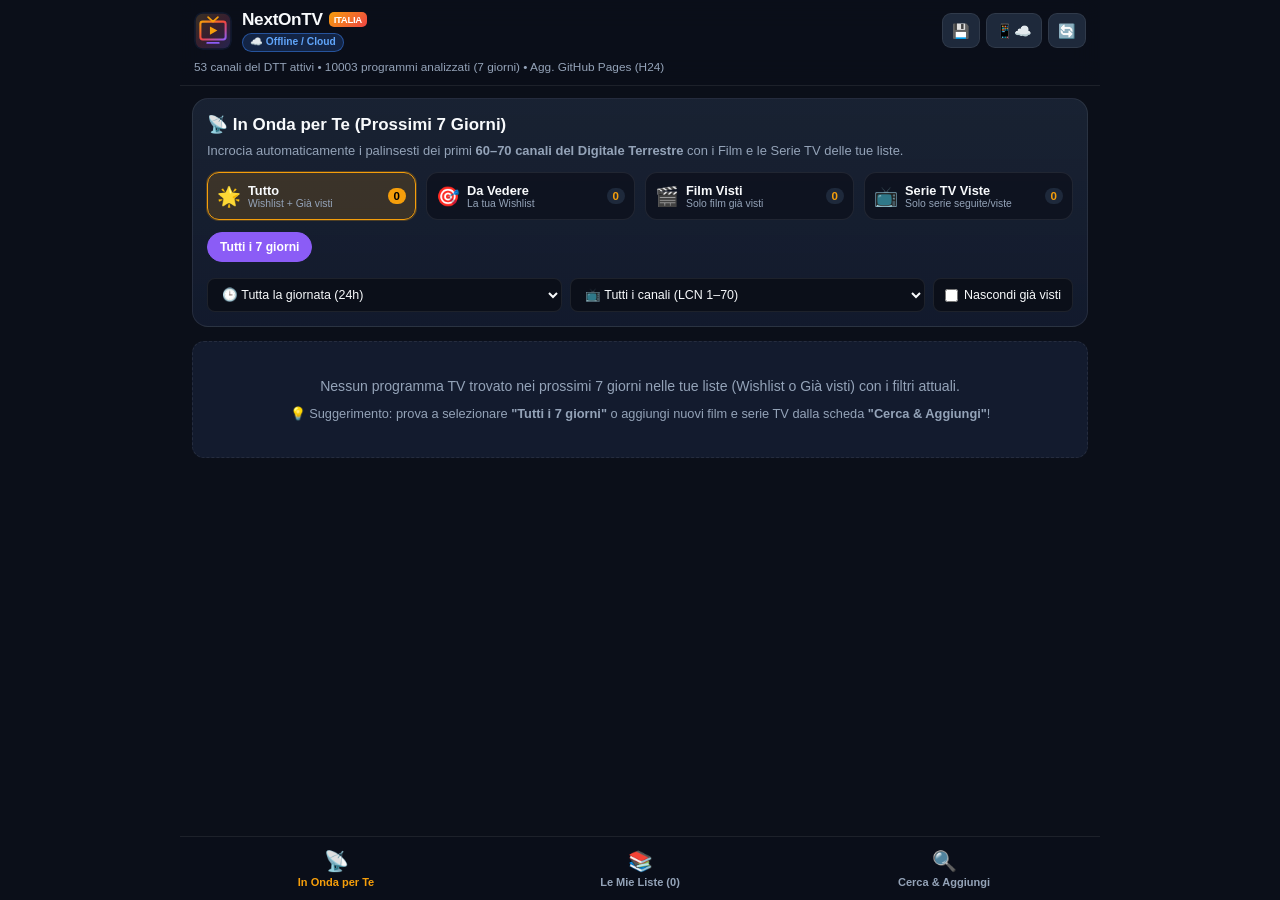
==== commit c2e3c2cc: "Rimozione registro accessi, supporto saghe e numeri romani (Rocky & Creed), fix falso positivo Lupin" ====
--- a/static/index.html
+++ b/static/index.html
@@ -11,7 +11,7 @@
   <title>NextOnTV — Film, Serie TV & Palinsesti 7 Giorni</title>
   <link rel="manifest" href="./manifest.json" />
   <link rel="icon" href="./icon.svg" type="image/svg+xml" />
-  <link rel="stylesheet" href="./styles.css" />
+  <link rel="stylesheet" href="./styles.css?v=21" />
 </head>
 
 <body>
@@ -31,8 +31,8 @@
           </div>
         </div>
         <div class="header-actions">
-          <button class="icon-btn" id="btn-open-access-log" title="Registro Accessi & Sicurezza (ultimi 7 giorni)">
-            <span>🛡️</span>
+          <button class="icon-btn" id="btn-open-backup-modal" title="Backup & Ripristino Liste">
+            <span>💾</span>
           </button>
           <button class="icon-btn" id="btn-open-android" title="Porta l'App su Telefono & Sincronizza Cloud">
             <span>📱☁️</span>
@@ -363,23 +363,22 @@
   </div>
 
   <!-- =========================================================================
-       MODAL: REGISTRO ACCESSI & SICUREZZA (ULTIMI 7 GIORNI)
-       ========================================================================= -->
-  <div class="modal-backdrop hidden" id="modal-access-log">
+       MODAL: BACKUP & RIPRISTINO LISTE
+       ========================================================================= -->
+  <div class="modal-backdrop hidden" id="modal-backup">
     <div class="modal-sheet">
       <div class="modal-header">
-        <h3>🛡️ Sicurezza, Accessi & Backup</h3>
-        <button class="close-btn" id="close-modal-access-log">✕</button>
+        <h3>💾 Backup & Ripristino Liste</h3>
+        <button class="close-btn" id="close-modal-backup">✕</button>
       </div>
       <div class="modal-body">
-        <!-- Discreet Backup & Restore Section -->
         <div
-          style="background:var(--bg-main);border:1px solid var(--border-subtle);border-radius:10px;padding:12px;margin-bottom:12px;">
-          <strong style="font-size:0.86rem;color:#60a5fa;">💾 Backup Liste (Automatico ogni notte alle 00:01)</strong>
-          <p style="font-size:0.75rem;color:var(--text-muted);margin-top:2px;margin-bottom:10px;">
-            I programmi salvati da telefono vengono sincronizzati automaticamente su GitHub ogni notte. Da qui puoi anche salvare o ripristinare una copia a mano in qualsiasi momento.
+          style="background:var(--bg-main);border:1px solid var(--border-subtle);border-radius:10px;padding:14px;margin-bottom:12px;">
+          <strong style="font-size:0.9rem;color:#60a5fa;">💾 Backup Liste (Automatico ogni notte)</strong>
+          <p style="font-size:0.8rem;color:var(--text-muted);margin-top:4px;margin-bottom:12px;line-height:1.4;">
+            I tuoi film e serie salvati (da PC e da telefono) sono sincronizzati al sicuro. Ogni notte alle 00:01 GitHub Actions effettua inoltre una copia di sicurezza automatica del catalogo. Da qui puoi salvare una copia personale in JSON o ripristinare i tuoi programmi.
           </p>
-          <div style="display:flex;align-items:center;gap:6px;flex-wrap:wrap;">
+          <div style="display:flex;align-items:center;gap:8px;flex-wrap:wrap;">
             <button type="button" class="btn-secondary btn-sm" id="btn-export-backup" title="Scarica una copia di sicurezza di tutti i tuoi programmi in formato JSON">
               💾 Scarica Backup JSON
             </button>
@@ -392,24 +391,6 @@
             <input type="file" id="input-import-backup" accept=".json" style="display:none;" />
           </div>
         </div>
-
-        <div
-          style="background:var(--bg-main);border:1px solid var(--border-subtle);border-radius:10px;padding:12px;margin-bottom:12px;">
-          <div class="row-between" style="align-items:center;">
-            <div>
-              <strong style="font-size:0.86rem;color:#fcd34d;">🔒 Monitoraggio Attività</strong>
-              <p style="font-size:0.75rem;color:var(--text-muted);margin-top:2px;">
-                Mostra quando e da quale dispositivo è stata aperta l'app. I registri con più di 7 giorni vengono
-                eliminati automaticamente.
-              </p>
-            </div>
-            <button type="button" class="btn-action btn-sm" id="btn-clear-access-logs"
-              style="color:#f87171;border-color:rgba(248,113,113,0.4);white-space:nowrap;margin-top:6px;">
-              🗑️ Svuota Registro
-            </button>
-          </div>
-        </div>
-        <div id="access-log-list-body" class="cards-list"></div>
       </div>
     </div>
   </div>
@@ -432,7 +413,7 @@
   </div>
 
   <div id="toast-container" class="toast-container"></div>
-  <script src="./app.js"></script>
+  <script src="./app.js?v=22"></script>
 </body>
 
 </html>
